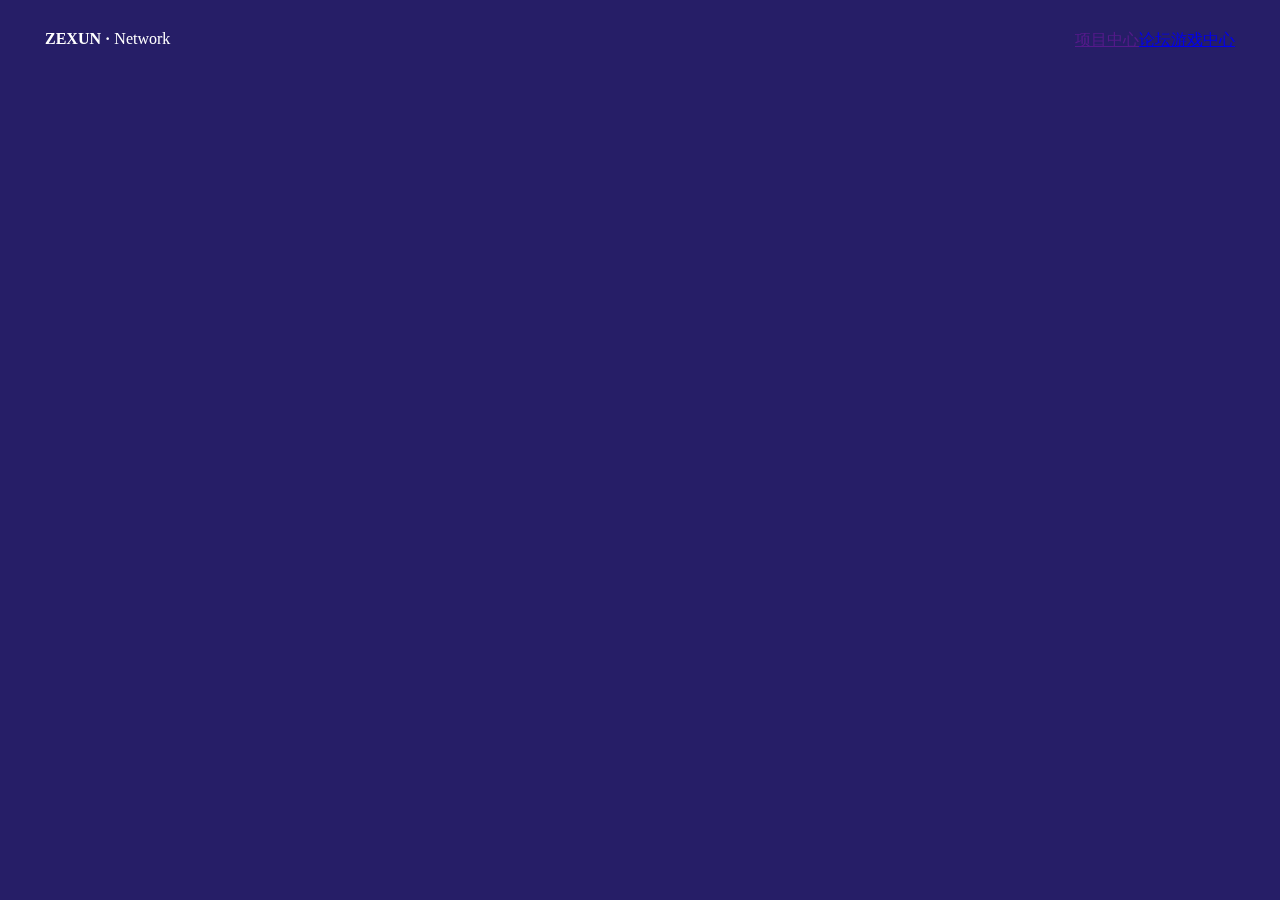
==== index.html @ 070228d5 "abc" ====
<!DOCTYPE html>
<html lang="en">
<head>
    <meta charset="UTF-8">
    <meta name="viewport" content="width=device-width, initial-scale=1.0">
    <title>ZEXUN · Network</title>
</head>
<link rel="icon" href="./logo3[icon].png">
<style>
    .top .nap{
        position: fixed;
        background: transparent;
        top: 30px;
        left: 45px;
        right: 45px;
        z-index: 1000;
    }
    body{
        background-color: rgb(38,30,103);
    }
    .top_linka{
        text-decoration: none;
        color:white;
    }
    .top_linkb{
        float: right;
    }
    .text{
        color: white;
        text-align: center;
    }
    .txt{
        color: white;
        z-index: 1000;
    }
    iframe{
        z-index: 1;
    }
    .team_pic{
        border-radius: 50%;
        height: 300px;
        width: 300px;
    }
    .txt1{
        color: rgb(85, 85, 85);
    }
    .team_b{
        border-radius: 50%;
        background-color: rgb(95, 95, 95);
    }
    .fenge{  
        background: rgb(5,20,255);
        background: linear-gradient(90deg, rgba(5,20,255,1) 0%, rgba(76,84,255,1) 35%, rgba(123,251,255,1) 81%);
    }
    .nav{
        text-align: center;
    }
</style>
<body>
    <div class="top">
        <div class="nap">
            <a href="#" class="top_linka"><b>ZEXUN ·</b> Network</a>
            <!-- <a href="../game/home.html" title="游戏中心" class="top_linkb"><img src="./game.png" alt="" height="20px" width="20px"><br></a> --><a href="./game/home.html" class="top_linkb">游戏中心</a>
            &nbsp;&nbsp<a href="zywmc.freeflarum.com" class="top_linkb">论坛</a>
            &nbsp;&nbsp;<a href="" class="top_linkb">项目中心</a>
        </div>

    </div>
    <!-- <iframe src="./background_frame.html" frameborder="0" width="100%" height="600px"></iframe>
    <h1 class="text">我们的聊天室</h1>
    <h5 class="text">Our Chat Room</h5>
    <iframe src="https://www3.cbox.ws/box/?boxid=3529234&boxtag=DdCfE5" width="49%" height="450" allowtransparency="yes" allow="autoplay" frameborder="0" marginheight="0" marginwidth="0" scrolling="auto"></iframe>
    <iframe src="https://widget.imdodo.com/w/index.html#/channel?cids=1690915,1690916,1690918,1690923,1690922&iid=212224&inter=1&sig=OkL3Dnv1tPKRMUT1z1go2Q%3D%3D&sort=1&theme=1" frameborder="0" width="49%" height="450"></iframe>
    <br><br><h1 class="text">我们的反馈社区</h1>
    <h5 class="text">Our Support Community</h5><br>
    <iframe src="https://support.qq.com/product/596786" frameborder="0" width="100%" height="700px"></iframe>
    <br><br><br><h1 class="text">我们的团队</h1>
    <h5 class="text">Our Team</h5>
    <div class="team" style="float: left;">
        <img src="./pic_zyw.jfif" alt="" title="点我加微信好友" class="team_pic" onclick="javascript:window.open('./zyw.html','','width=1000,height=1000');window.focus()">
        <h3 class="text">ZYW</h3>
        <p class="txt1" style="text-align: center;">团队领导者、策划<br>前端UI设计</p>

    </div>
    &nbsp;&nbsp;
    <div class="team" style="float: left;">
        <img src="./pic_zf.jfif" alt="" title="点我加微信好友" class="team_pic" onclick="javascript:window.open('./zf.html','','width=1000,height=1000')">
        <h3 class="text">钟飞</h3>
        <p class="txt1" style="text-align: center;">服务器运营、后端技术</p>
    </div>
    &nbsp;&nbsp;
    <div class="team" style="float: left;">
        <img src="./pic_li.jfif" alt="" title="点我加微信好友" class="team_pic" onclick="javascript:window.open('./li.html','','width=1000,height=1000')">
        <h3 class="text">里.</h3>
        <p class="txt1" style="text-align: center;">后期</p>
    </div>
    <br><br><br><br><br><br><br><br><br><br><br><br><br><br><br><br><br><br><br><br>
    <div class="fenge"><br></div>
    <br>
    <div class="links">
        <div class="links_logo" style="color: white;height: 100%;">
            <h2><b>ZEXUN ·</b> Network</h2>
        </div>
        <ul class="nav" style="float: right;">
            <h3 class="txt">本站站点</h3><br><br>
            <a href="#" class="top_linka">首页</a><br><br>
            <a href="./ServerList/" class="top_linka">服务器列表</a><br><br>
            <a href="../game/home.html" class="top_linka">游戏中心</a><br>
        </ul>
        <ul class="nav" style="float: right;">
            <h3 class="txt">更多工具</h3><br><br>
            <a href="https://cssgradient.io/" class="top_linka">渐变色生成器</a><br><br>
            <a href="https://hype4.academy/tools/glassmorphism-generator" class="top_linka">玻璃背景生成器</a><br><br>
            <a href="https://neumorphism.io/" class="top_linka">圆角生成器</a>
        </ul>
    </div> -->
</body>
</html>
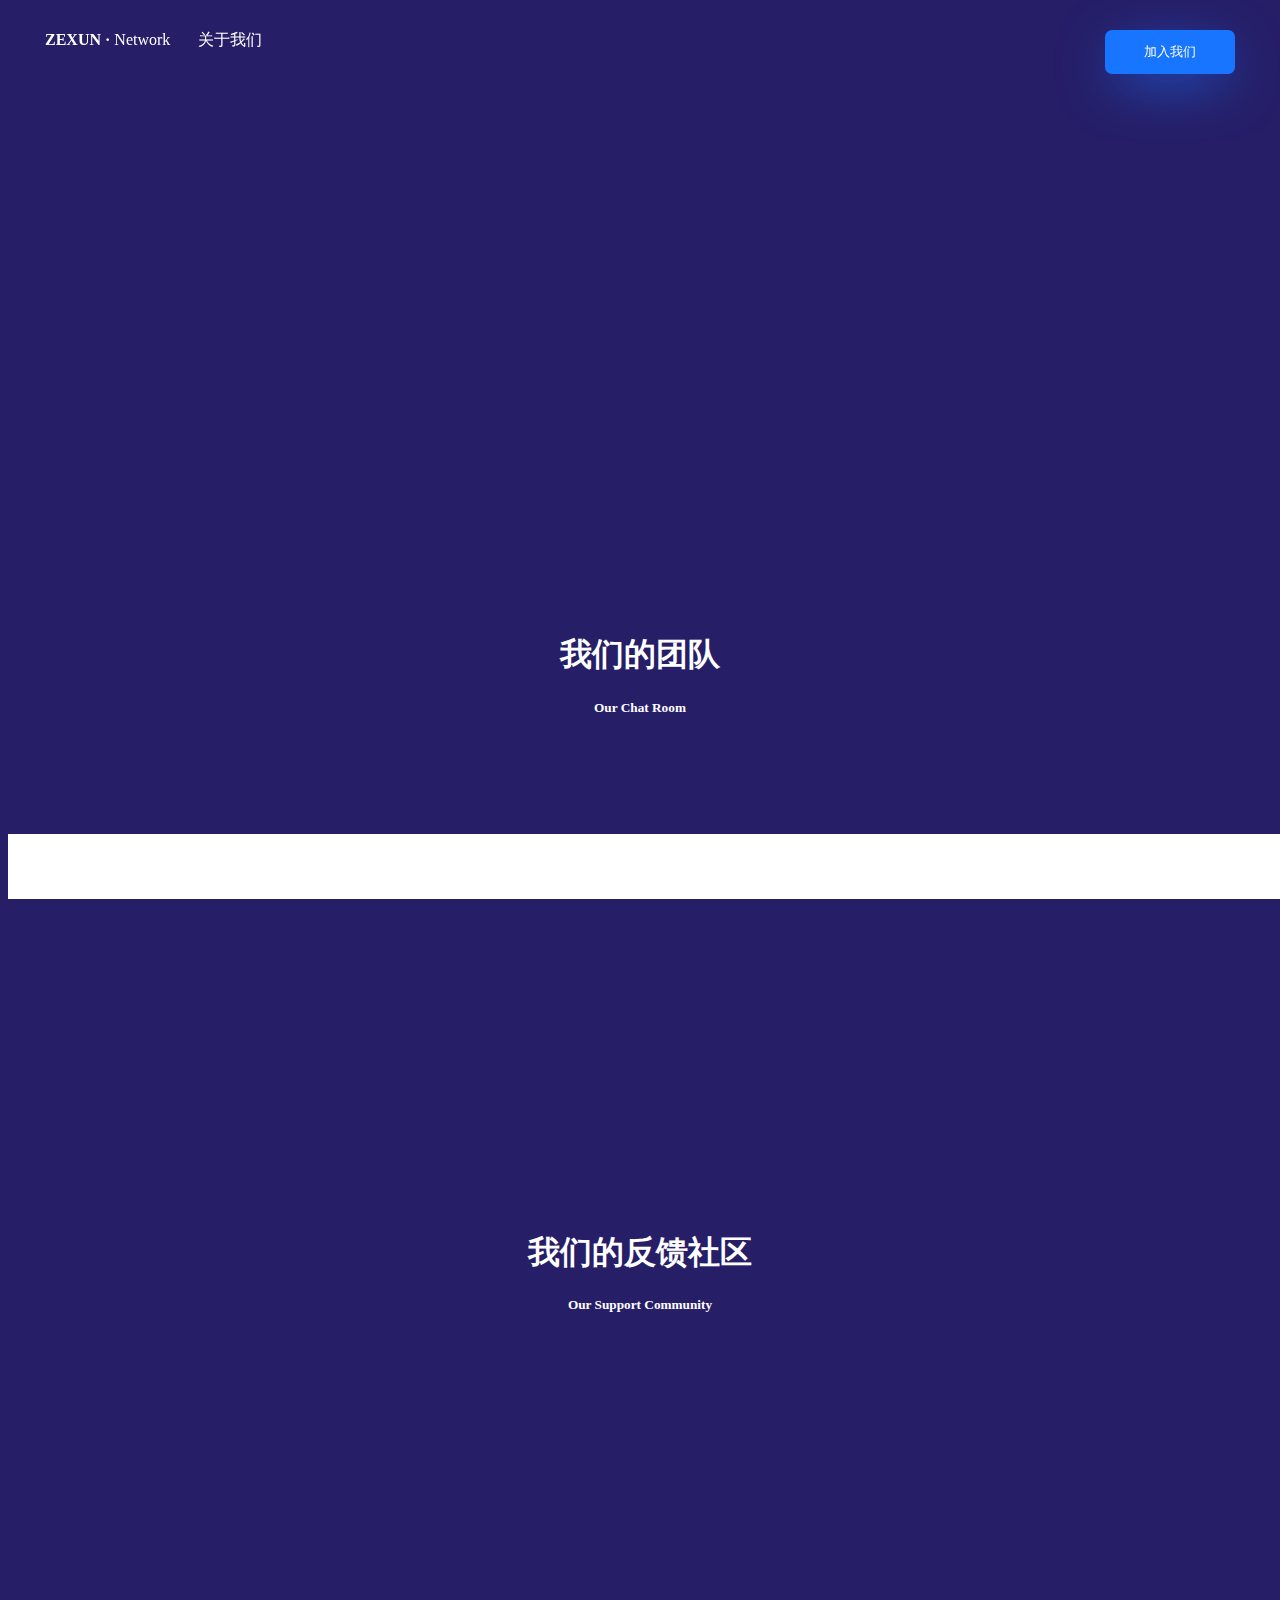
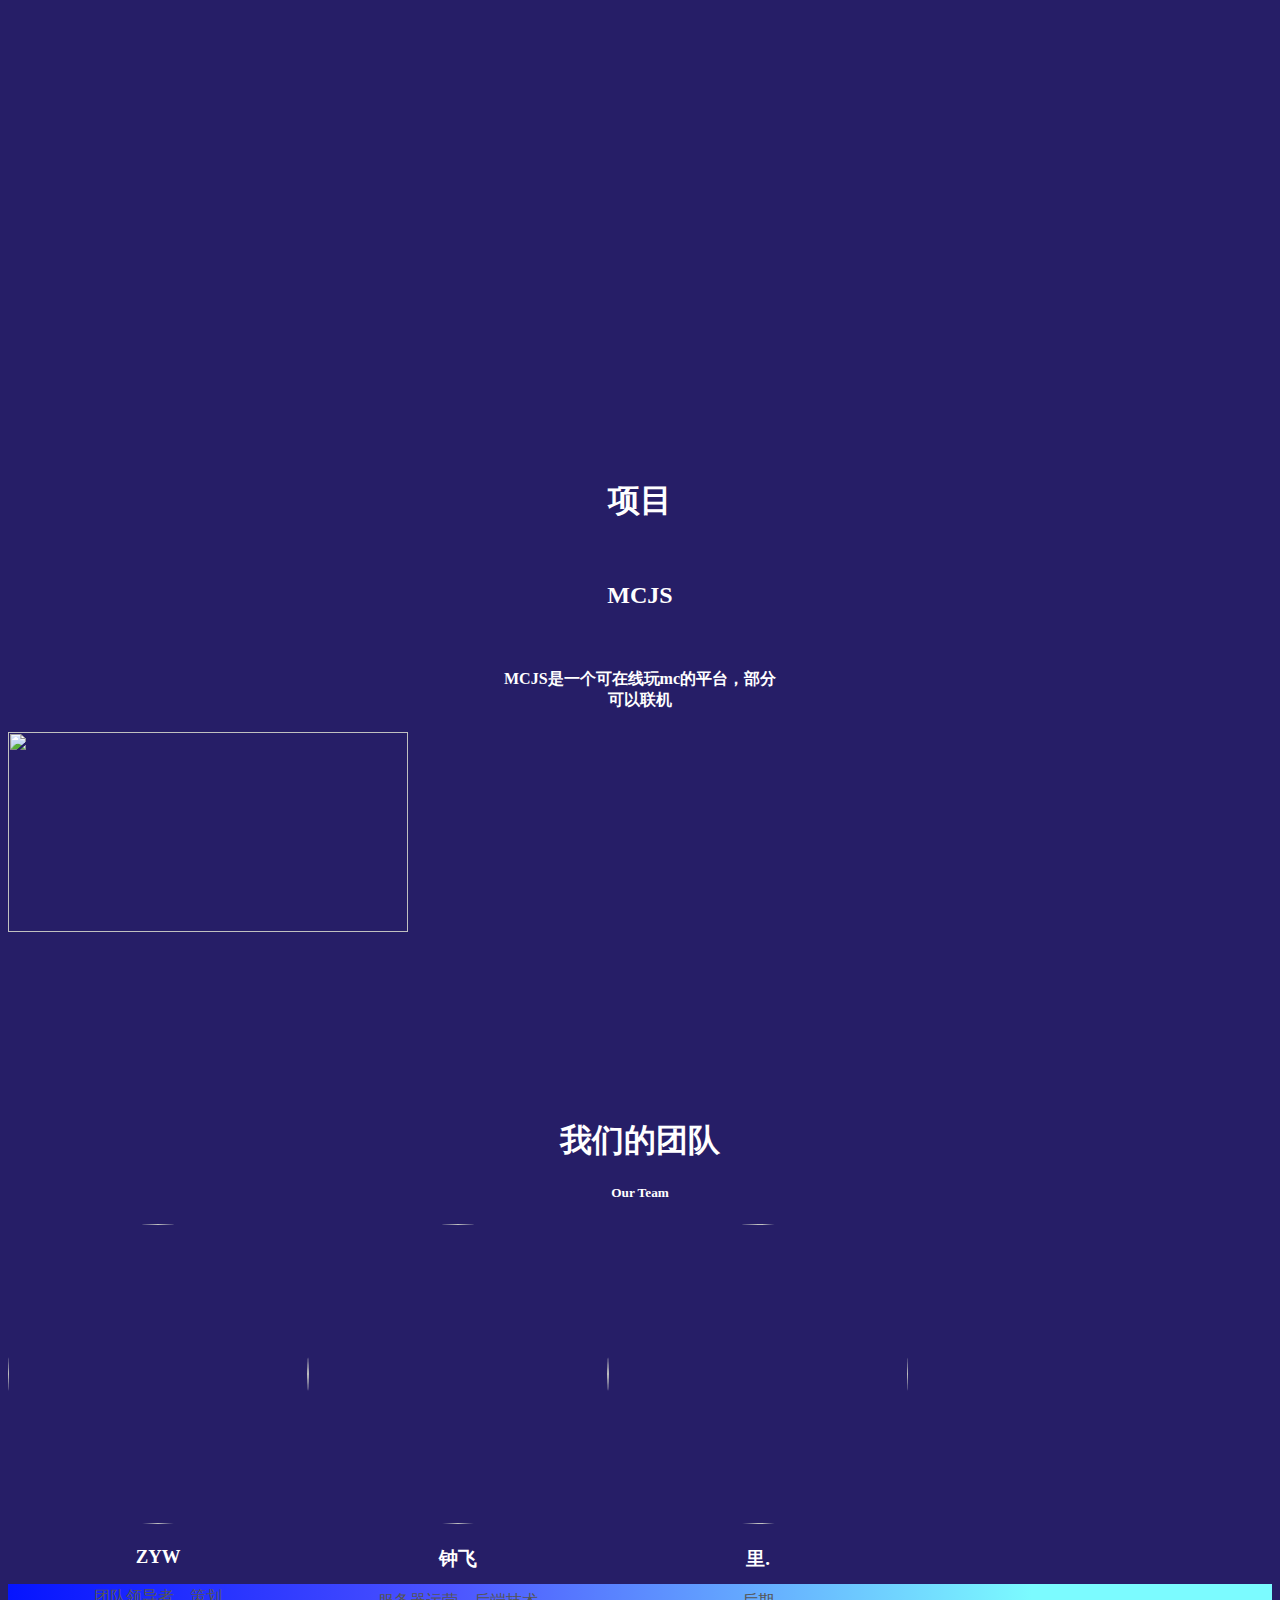
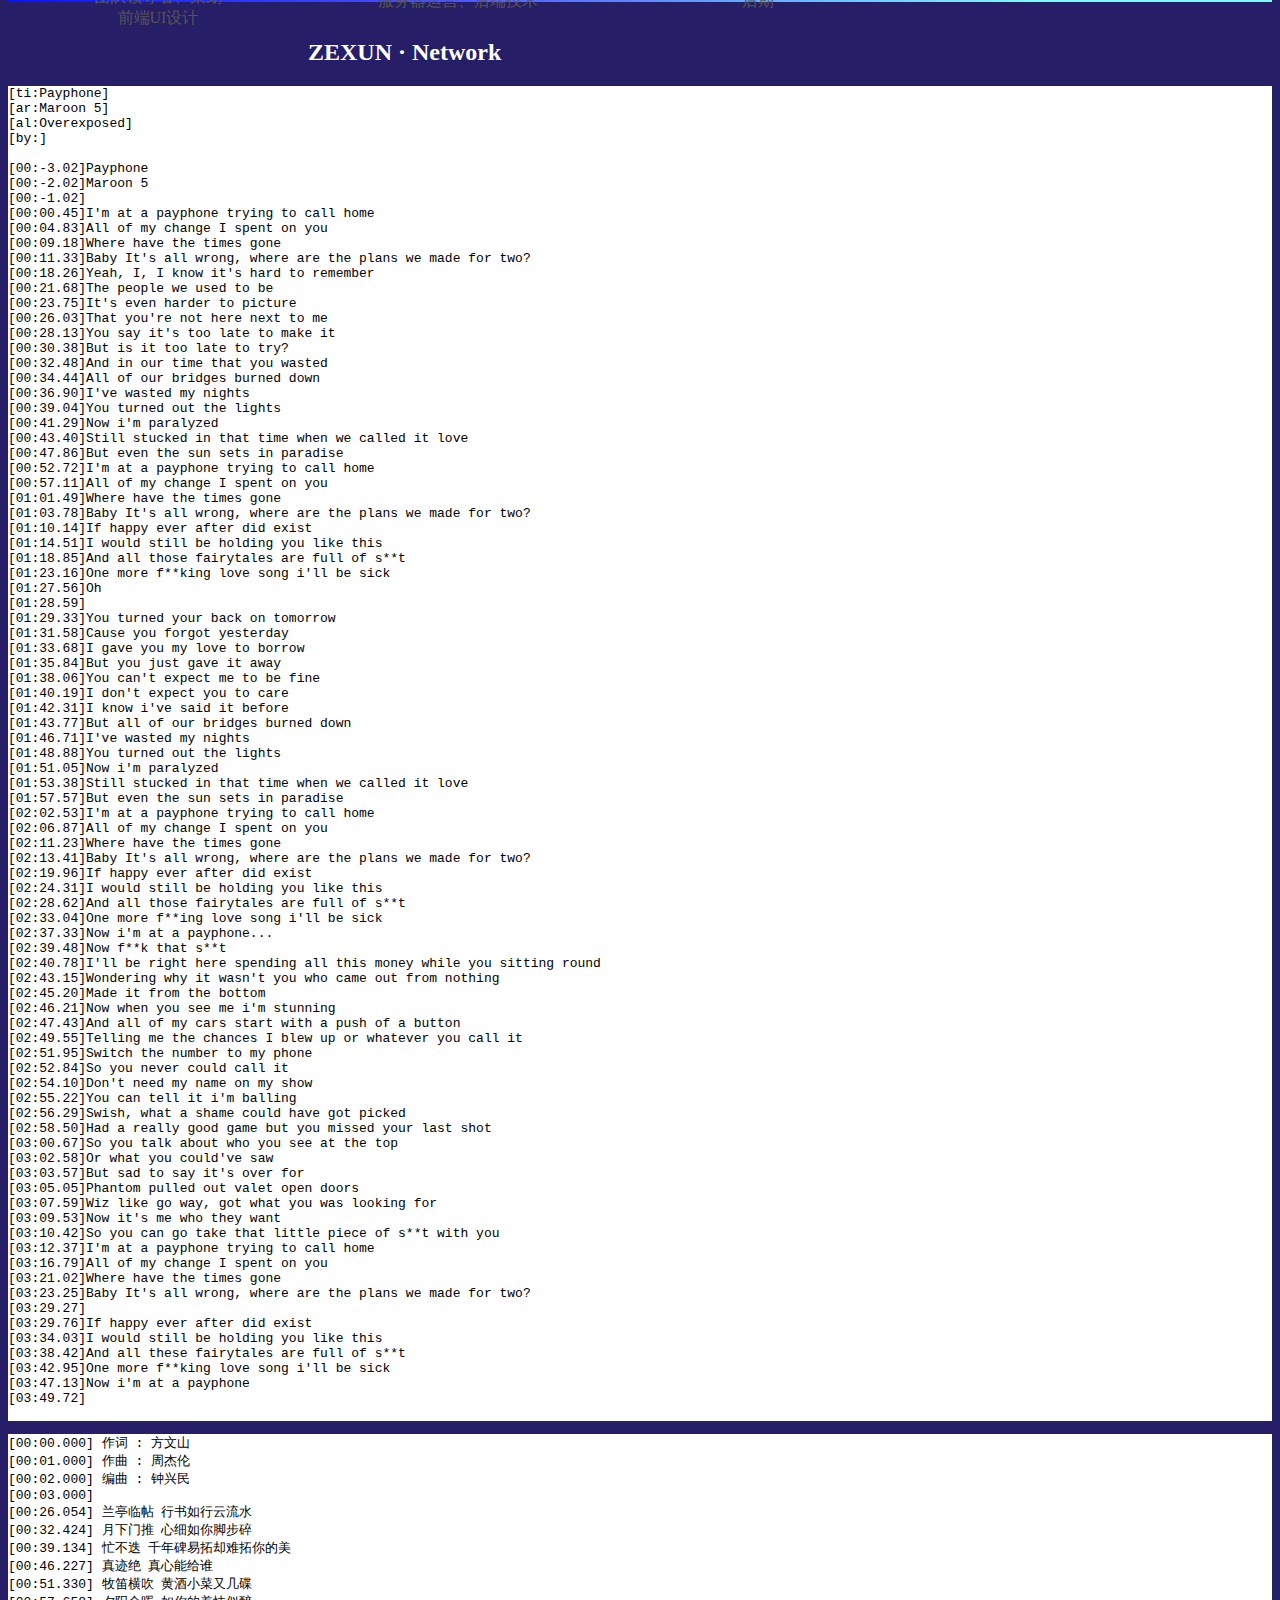
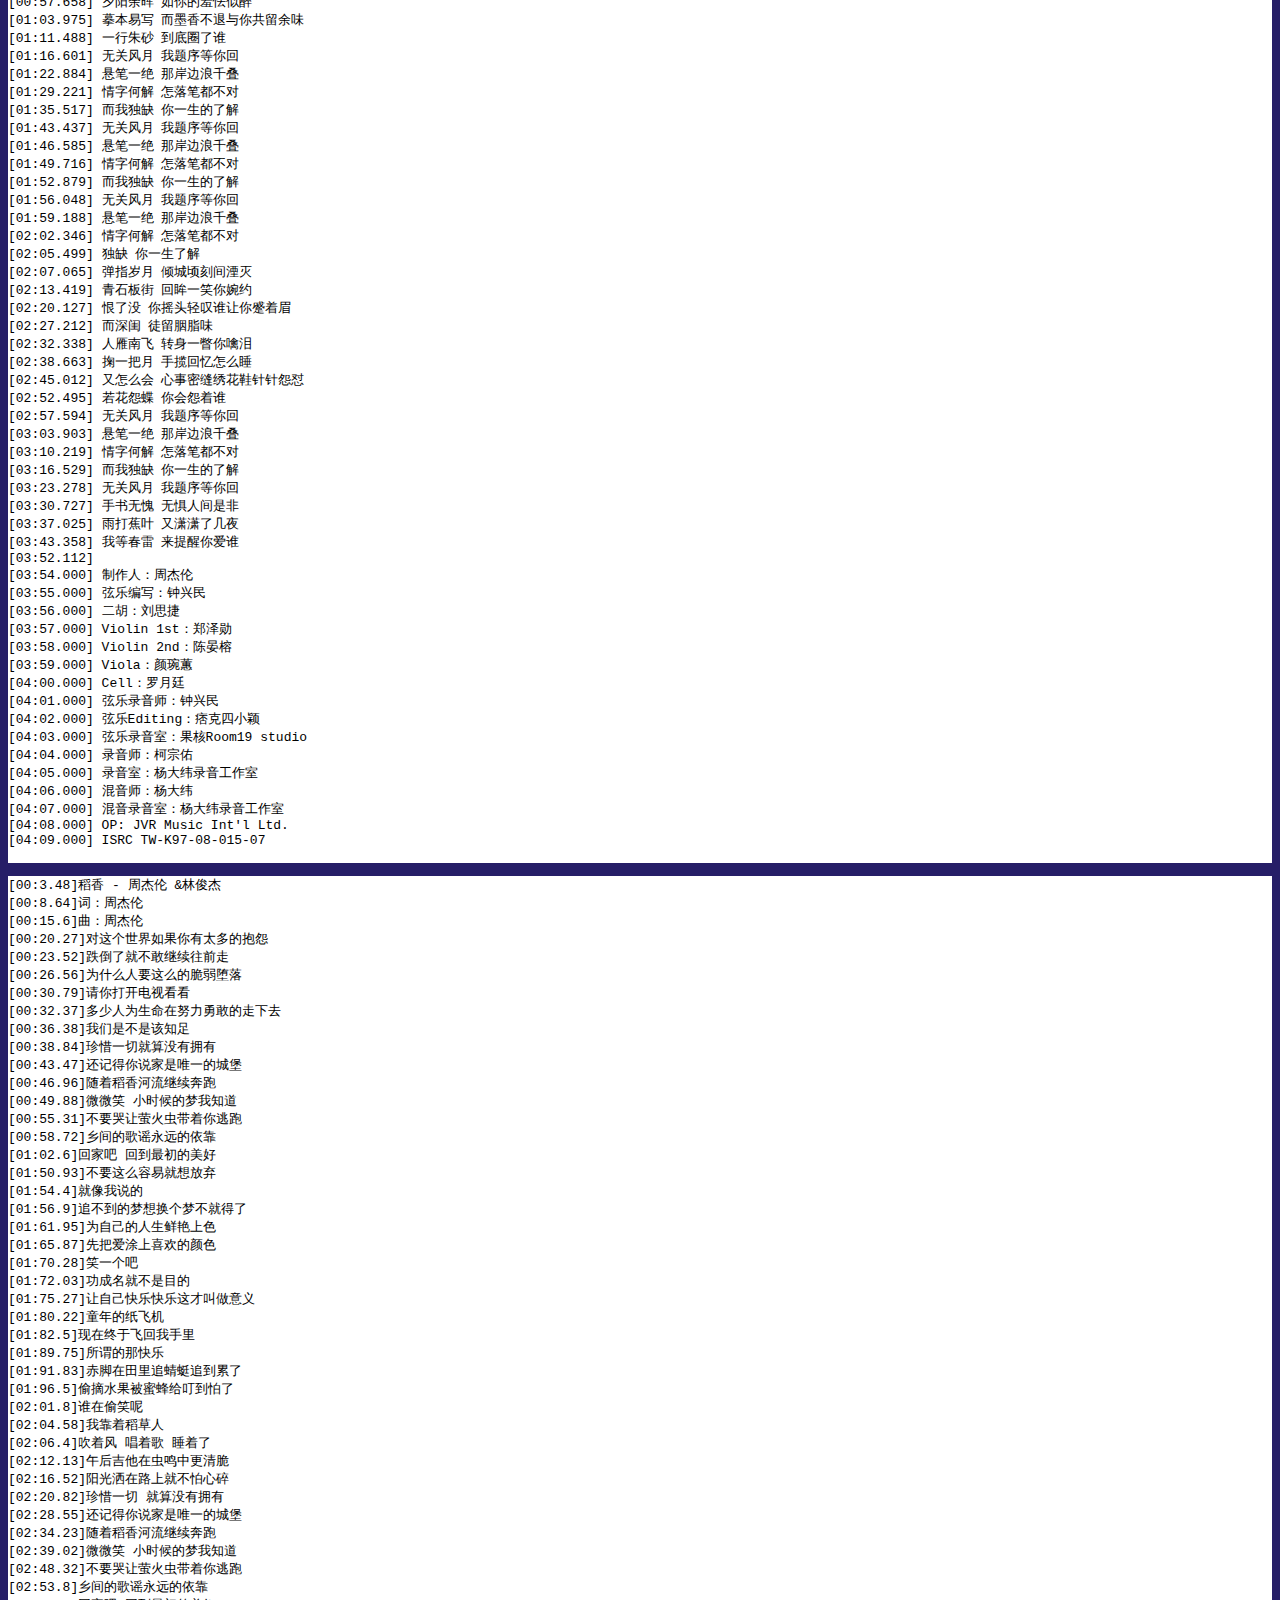
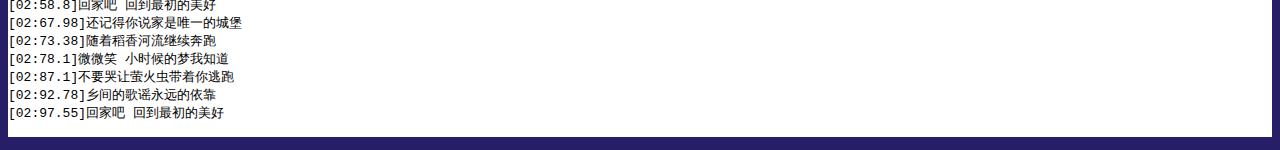
==== commit fbf45e22: "123" ====
--- a/index.html
+++ b/index.html
@@ -5,92 +5,68 @@
     <meta name="viewport" content="width=device-width, initial-scale=1.0">
     <title>ZEXUN · Network</title>
 </head>
-<link rel="icon" href="./logo3[icon].png">
-<style>
-    .top .nap{
-        position: fixed;
-        background: transparent;
-        top: 30px;
-        left: 45px;
-        right: 45px;
-        z-index: 1000;
-    }
-    body{
-        background-color: rgb(38,30,103);
-    }
-    .top_linka{
-        text-decoration: none;
-        color:white;
-    }
-    .top_linkb{
-        float: right;
-    }
-    .text{
-        color: white;
-        text-align: center;
-    }
-    .txt{
-        color: white;
-        z-index: 1000;
-    }
-    iframe{
-        z-index: 1;
-    }
-    .team_pic{
-        border-radius: 50%;
-        height: 300px;
-        width: 300px;
-    }
-    .txt1{
-        color: rgb(85, 85, 85);
-    }
-    .team_b{
-        border-radius: 50%;
-        background-color: rgb(95, 95, 95);
-    }
-    .fenge{  
-        background: rgb(5,20,255);
-        background: linear-gradient(90deg, rgba(5,20,255,1) 0%, rgba(76,84,255,1) 35%, rgba(123,251,255,1) 81%);
-    }
-    .nav{
-        text-align: center;
-    }
-</style>
+<link rel="icon" href="https://zexunteam.github.io/logo3[icon].png">
+<link rel="stylesheet" href="https://cdn.jsdelivr.net/npm/aplayer@1.10.0/dist/APlayer.min.css">
+<link rel="stylesheet" href="/src/css/glass.css">
+  <script src="https://cdn.jsdelivr.net/npm/hls.js/dist/hls.min.js"></script>
+  <script src="https://cdn.jsdelivr.net/npm/aplayer@1.10.0/dist/APlayer.min.js"></script>
+  <script src="https://cdn.jsdelivr.net/npm/color-thief-don@2.0.2/src/color-thief.js"></script>
+  <script src="//cdn.staticfile.org/layui/2.9.2/layui.js"></script>
+  <link href="//cdn.staticfile.org/layui/2.9.2/css/layui.css" rel="stylesheet">
+  <script>
+  layui.use(function(){
+    var layer = layui.layer;
+    layer.alert('欢迎访问ZEXUN · Network官网', {icon: 6});
+  });
+  const early=function(){
+    layer.msg('该功能暂未开放!',{icon: 5});
+  }
+  </script>
 <body>
     <div class="top">
-        <div class="nap">
-            <a href="#" class="top_linka"><b>ZEXUN ·</b> Network</a>
-            <!-- <a href="../game/home.html" title="游戏中心" class="top_linkb"><img src="./game.png" alt="" height="20px" width="20px"><br></a> --><a href="./game/home.html" class="top_linkb">游戏中心</a>
-            &nbsp;&nbsp<a href="zywmc.freeflarum.com" class="top_linkb">论坛</a>
-            &nbsp;&nbsp;<a href="" class="top_linkb">项目中心</a>
+        <div class="top">
+            <div class="nap">
+                <a href="#" class="top_linka"><b>ZEXUN ·</b> Network</a>&nbsp;&nbsp;&nbsp;&nbsp;&nbsp;&nbsp;
+                <a href="javascript:early()" class="top_linka">关于我们</a>&nbsp;&nbsp;&nbsp;&nbsp;&nbsp;&nbsp;
+                <button class="btn" title="加入我们" onclick="location.replace('https://docs.qq.com/form/page/DQXFMbFRFUHhQemRG')"> 加入我们</button><br>
+            </div>
         </div>
-
-    </div>
-    <!-- <iframe src="./background_frame.html" frameborder="0" width="100%" height="600px"></iframe>
-    <h1 class="text">我们的聊天室</h1>
+        <iframe src="https://zexunteam.github.io/background_frame.html" frameborder="0" width="100%" height="600px"></iframe>
+        
+        </div>
+    <h1 class="text">我们的团队</h1>
     <h5 class="text">Our Chat Room</h5>
     <iframe src="https://www3.cbox.ws/box/?boxid=3529234&boxtag=DdCfE5" width="49%" height="450" allowtransparency="yes" allow="autoplay" frameborder="0" marginheight="0" marginwidth="0" scrolling="auto"></iframe>
     <iframe src="https://widget.imdodo.com/w/index.html#/channel?cids=1690915,1690916,1690918,1690923,1690922&iid=212224&inter=1&sig=OkL3Dnv1tPKRMUT1z1go2Q%3D%3D&sort=1&theme=1" frameborder="0" width="49%" height="450"></iframe>
     <br><br><h1 class="text">我们的反馈社区</h1>
     <h5 class="text">Our Support Community</h5><br>
     <iframe src="https://support.qq.com/product/596786" frameborder="0" width="100%" height="700px"></iframe>
-    <br><br><br><h1 class="text">我们的团队</h1>
+    <h1 class="text">项目</h1>
+    <div>
+        <br>
+        <h2 class="text">MCJS</h2>
+        <br>
+        <h4 class="text">MCJS是一个可在线玩mc的平台，部分<br>可以联机</h4>
+        <img src="/src/img/mcjs.png" alt="" height="200" width="400" style="text-align: center;">
+    </div>
+    <br><br><br>
+    <br><br><br><br><br><br><h1 class="text">我们的团队</h1>
     <h5 class="text">Our Team</h5>
     <div class="team" style="float: left;">
-        <img src="./pic_zyw.jfif" alt="" title="点我加微信好友" class="team_pic" onclick="javascript:window.open('./zyw.html','','width=1000,height=1000');window.focus()">
+        <img src="https://zexunteam.github.io/pic_zyw.jfif" alt="" title="点我加微信好友" class="team_pic" onclick="javascript:window.open('https://zexunteam.github.io/zyw.html','','width=1000,height=1000');window.focus()">
         <h3 class="text">ZYW</h3>
         <p class="txt1" style="text-align: center;">团队领导者、策划<br>前端UI设计</p>
 
     </div>
     &nbsp;&nbsp;
     <div class="team" style="float: left;">
-        <img src="./pic_zf.jfif" alt="" title="点我加微信好友" class="team_pic" onclick="javascript:window.open('./zf.html','','width=1000,height=1000')">
+        <img src="https://zexunteam.github.io/pic_zf.jfif" alt="" title="点我加微信好友" class="team_pic" onclick="javascript:window.open('https://zexunteam.github.io/zf.html','','width=1000,height=1000')">
         <h3 class="text">钟飞</h3>
         <p class="txt1" style="text-align: center;">服务器运营、后端技术</p>
     </div>
     &nbsp;&nbsp;
     <div class="team" style="float: left;">
-        <img src="./pic_li.jfif" alt="" title="点我加微信好友" class="team_pic" onclick="javascript:window.open('./li.html','','width=1000,height=1000')">
+        <img src="https://zexunteam.github.io/pic_li.jfif" alt="" title="点我加微信好友" class="team_pic" onclick="javascript:window.open('https://zexunteam.github.io/li.html','','width=1000,height=1000')">
         <h3 class="text">里.</h3>
         <p class="txt1" style="text-align: center;">后期</p>
     </div>
@@ -104,15 +80,222 @@
         <ul class="nav" style="float: right;">
             <h3 class="txt">本站站点</h3><br><br>
             <a href="#" class="top_linka">首页</a><br><br>
-            <a href="./ServerList/" class="top_linka">服务器列表</a><br><br>
-            <a href="../game/home.html" class="top_linka">游戏中心</a><br>
+            <a href="https://zexunteam.github.io/ServerList/" class="top_linka">服务器列表</a><br><br>
+            <a href="/game/" class="top_linka">游戏中心</a><br><br>
+            <a href="/mcjs/" class="top_linka">MCJS</a><br>
         </ul>
-        <ul class="nav" style="float: right;">
+        <!-- <ul class="nav" style="float: right;">
             <h3 class="txt">更多工具</h3><br><br>
             <a href="https://cssgradient.io/" class="top_linka">渐变色生成器</a><br><br>
             <a href="https://hype4.academy/tools/glassmorphism-generator" class="top_linka">玻璃背景生成器</a><br><br>
             <a href="https://neumorphism.io/" class="top_linka">圆角生成器</a>
+        </ul> -->
+        <ul class="nav" style="float: right;">
+            
         </ul>
-    </div> -->
+    <div style="background-color: white;height: 65px;width:100%;position: fixed;bottom:1px"><br><br><br><br><br><br></div>
+    </div>
+    <div id='aplayer'>
+        <pre class="aplayer-lrc-content" style="background: white;">
+[ti:Payphone]
+[ar:Maroon 5]
+[al:Overexposed]
+[by:]
+
+[00:-3.02]Payphone
+[00:-2.02]Maroon 5
+[00:-1.02]
+[00:00.45]I'm at a payphone trying to call home
+[00:04.83]All of my change I spent on you
+[00:09.18]Where have the times gone 
+[00:11.33]Baby It's all wrong, where are the plans we made for two?
+[00:18.26]Yeah, I, I know it's hard to remember
+[00:21.68]The people we used to be
+[00:23.75]It's even harder to picture
+[00:26.03]That you're not here next to me
+[00:28.13]You say it's too late to make it
+[00:30.38]But is it too late to try?
+[00:32.48]And in our time that you wasted
+[00:34.44]All of our bridges burned down
+[00:36.90]I've wasted my nights
+[00:39.04]You turned out the lights
+[00:41.29]Now i'm paralyzed
+[00:43.40]Still stucked in that time when we called it love
+[00:47.86]But even the sun sets in paradise
+[00:52.72]I'm at a payphone trying to call home
+[00:57.11]All of my change I spent on you
+[01:01.49]Where have the times gone
+[01:03.78]Baby It's all wrong, where are the plans we made for two?
+[01:10.14]If happy ever after did exist
+[01:14.51]I would still be holding you like this
+[01:18.85]And all those fairytales are full of s**t
+[01:23.16]One more f**king love song i'll be sick
+[01:27.56]Oh
+[01:28.59]
+[01:29.33]You turned your back on tomorrow
+[01:31.58]Cause you forgot yesterday
+[01:33.68]I gave you my love to borrow
+[01:35.84]But you just gave it away
+[01:38.06]You can't expect me to be fine
+[01:40.19]I don't expect you to care
+[01:42.31]I know i've said it before
+[01:43.77]But all of our bridges burned down
+[01:46.71]I've wasted my nights
+[01:48.88]You turned out the lights
+[01:51.05]Now i'm paralyzed
+[01:53.38]Still stucked in that time when we called it love
+[01:57.57]But even the sun sets in paradise
+[02:02.53]I'm at a payphone trying to call home
+[02:06.87]All of my change I spent on you
+[02:11.23]Where have the times gone
+[02:13.41]Baby It's all wrong, where are the plans we made for two?
+[02:19.96]If happy ever after did exist
+[02:24.31]I would still be holding you like this
+[02:28.62]And all those fairytales are full of s**t
+[02:33.04]One more f**ing love song i'll be sick
+[02:37.33]Now i'm at a payphone...
+[02:39.48]Now f**k that s**t
+[02:40.78]I'll be right here spending all this money while you sitting round
+[02:43.15]Wondering why it wasn't you who came out from nothing
+[02:45.20]Made it from the bottom
+[02:46.21]Now when you see me i'm stunning
+[02:47.43]And all of my cars start with a push of a button
+[02:49.55]Telling me the chances I blew up or whatever you call it
+[02:51.95]Switch the number to my phone
+[02:52.84]So you never could call it
+[02:54.10]Don't need my name on my show
+[02:55.22]You can tell it i'm balling
+[02:56.29]Swish, what a shame could have got picked
+[02:58.50]Had a really good game but you missed your last shot
+[03:00.67]So you talk about who you see at the top
+[03:02.58]Or what you could've saw
+[03:03.57]But sad to say it's over for
+[03:05.05]Phantom pulled out valet open doors
+[03:07.59]Wiz like go way, got what you was looking for
+[03:09.53]Now it's me who they want
+[03:10.42]So you can go take that little piece of s**t with you
+[03:12.37]I'm at a payphone trying to call home
+[03:16.79]All of my change I spent on you
+[03:21.02]Where have the times gone
+[03:23.25]Baby It's all wrong, where are the plans we made for two?
+[03:29.27]
+[03:29.76]If happy ever after did exist
+[03:34.03]I would still be holding you like this
+[03:38.42]And all these fairytales are full of s**t
+[03:42.95]One more f**king love song i'll be sick
+[03:47.13]Now i'm at a payphone
+[03:49.72]
+        </pre>
+        <pre class="aplayer-lrc-content" style="background: white;">
+[00:00.000] 作词 : 方文山
+[00:01.000] 作曲 : 周杰伦
+[00:02.000] 编曲 : 钟兴民
+[00:03.000]
+[00:26.054] 兰亭临帖 行书如行云流水
+[00:32.424] 月下门推 心细如你脚步碎
+[00:39.134] 忙不迭 千年碑易拓却难拓你的美
+[00:46.227] 真迹绝 真心能给谁
+[00:51.330] 牧笛横吹 黄酒小菜又几碟
+[00:57.658] 夕阳余晖 如你的羞怯似醉
+[01:03.975] 摹本易写 而墨香不退与你共留余味
+[01:11.488] 一行朱砂 到底圈了谁
+[01:16.601] 无关风月 我题序等你回
+[01:22.884] 悬笔一绝 那岸边浪千叠
+[01:29.221] 情字何解 怎落笔都不对
+[01:35.517] 而我独缺 你一生的了解
+[01:43.437] 无关风月 我题序等你回
+[01:46.585] 悬笔一绝 那岸边浪千叠
+[01:49.716] 情字何解 怎落笔都不对
+[01:52.879] 而我独缺 你一生的了解
+[01:56.048] 无关风月 我题序等你回
+[01:59.188] 悬笔一绝 那岸边浪千叠
+[02:02.346] 情字何解 怎落笔都不对
+[02:05.499] 独缺 你一生了解
+[02:07.065] 弹指岁月 倾城顷刻间湮灭
+[02:13.419] 青石板街 回眸一笑你婉约
+[02:20.127] 恨了没 你摇头轻叹谁让你蹙着眉
+[02:27.212] 而深闺 徒留胭脂味
+[02:32.338] 人雁南飞 转身一瞥你噙泪
+[02:38.663] 掬一把月 手揽回忆怎么睡
+[02:45.012] 又怎么会 心事密缝绣花鞋针针怨怼
+[02:52.495] 若花怨蝶 你会怨着谁
+[02:57.594] 无关风月 我题序等你回
+[03:03.903] 悬笔一绝 那岸边浪千叠
+[03:10.219] 情字何解 怎落笔都不对
+[03:16.529] 而我独缺 你一生的了解
+[03:23.278] 无关风月 我题序等你回
+[03:30.727] 手书无愧 无惧人间是非
+[03:37.025] 雨打蕉叶 又潇潇了几夜
+[03:43.358] 我等春雷 来提醒你爱谁
+[03:52.112]
+[03:54.000] 制作人：周杰伦
+[03:55.000] 弦乐编写：钟兴民
+[03:56.000] 二胡：刘思捷
+[03:57.000] Violin 1st：郑泽勋
+[03:58.000] Violin 2nd：陈晏榕
+[03:59.000] Viola：颜琬蕙
+[04:00.000] Cell：罗月廷
+[04:01.000] 弦乐录音师：钟兴民
+[04:02.000] 弦乐Editing：痞克四小颖
+[04:03.000] 弦乐录音室：果核Room19 studio
+[04:04.000] 录音师：柯宗佑
+[04:05.000] 录音室：杨大纬录音工作室
+[04:06.000] 混音师：杨大纬
+[04:07.000] 混音录音室：杨大纬录音工作室
+[04:08.000] OP: JVR Music Int'l Ltd.
+[04:09.000] ISRC TW-K97-08-015-07
+        </pre>
+        <pre class="aplayer-lrc-content" style="background: white;">
+[00:3.48]稻香 - 周杰伦 &林俊杰
+[00:8.64]词：周杰伦
+[00:15.6]曲：周杰伦
+[00:20.27]对这个世界如果你有太多的抱怨
+[00:23.52]跌倒了就不敢继续往前走
+[00:26.56]为什么人要这么的脆弱堕落
+[00:30.79]请你打开电视看看
+[00:32.37]多少人为生命在努力勇敢的走下去
+[00:36.38]我们是不是该知足
+[00:38.84]珍惜一切就算没有拥有
+[00:43.47]还记得你说家是唯一的城堡
+[00:46.96]随着稻香河流继续奔跑
+[00:49.88]微微笑 小时候的梦我知道
+[00:55.31]不要哭让萤火虫带着你逃跑
+[00:58.72]乡间的歌谣永远的依靠
+[01:02.6]回家吧 回到最初的美好
+[01:50.93]不要这么容易就想放弃
+[01:54.4]就像我说的
+[01:56.9]追不到的梦想换个梦不就得了
+[01:61.95]为自己的人生鲜艳上色
+[01:65.87]先把爱涂上喜欢的颜色
+[01:70.28]笑一个吧
+[01:72.03]功成名就不是目的
+[01:75.27]让自己快乐快乐这才叫做意义
+[01:80.22]童年的纸飞机
+[01:82.5]现在终于飞回我手里
+[01:89.75]所谓的那快乐
+[01:91.83]赤脚在田里追蜻蜓追到累了
+[01:96.5]偷摘水果被蜜蜂给叮到怕了
+[02:01.8]谁在偷笑呢
+[02:04.58]我靠着稻草人
+[02:06.4]吹着风 唱着歌 睡着了
+[02:12.13]午后吉他在虫鸣中更清脆
+[02:16.52]阳光洒在路上就不怕心碎
+[02:20.82]珍惜一切 就算没有拥有
+[02:28.55]还记得你说家是唯一的城堡
+[02:34.23]随着稻香河流继续奔跑
+[02:39.02]微微笑 小时候的梦我知道
+[02:48.32]不要哭让萤火虫带着你逃跑
+[02:53.8]乡间的歌谣永远的依靠
+[02:58.8]回家吧 回到最初的美好
+[02:67.98]还记得你说家是唯一的城堡
+[02:73.38]随着稻香河流继续奔跑
+[02:78.1]微微笑 小时候的梦我知道
+[02:87.1]不要哭让萤火虫带着你逃跑
+[02:92.78]乡间的歌谣永远的依靠
+[02:97.55]回家吧 回到最初的美好
+        </pre>
+    </div>
+    <link rel="stylesheet" href="/src/css/ui.css">
+    <script src="/src/js/play.js"></script>
 </body>
 </html>--- a/src/css/glass.css
+++ b/src/css/glass.css
@@ -0,0 +1,8 @@
+.glass{
+    background: rgba( 255, 255, 255, 0.85 );
+    box-shadow: 0 8px 32px 0 rgba( 31, 38, 135, 0.37 );
+    backdrop-filter: blur( 4px );
+    -webkit-backdrop-filter: blur( 4px );
+    border-radius: 10px;
+    border: 1px solid rgba( 255, 255, 255, 0.18 );
+}--- a/src/css/ui.css
+++ b/src/css/ui.css
@@ -0,0 +1,89 @@
+.top .nap{
+    position: fixed;
+    background: transparent;
+    top: 30px;
+    left: 45px;
+    right: 45px;
+    z-index: 1000;
+}
+body{
+    background-color: rgb(38,30,103);
+}
+.top_linka{
+    text-decoration: none;
+    color:white;
+}
+.top_linkb{
+    float: right;
+}
+.text{
+    color: white;
+    text-align: center;
+}
+.txt{
+    color: white;
+    z-index: 1000;
+}
+iframe{
+    z-index: 1;
+}
+.team_pic{
+    border-radius: 50%;
+    height: 300px;
+    width: 300px;
+}
+.txt1{
+    color: rgb(85, 85, 85);
+}
+.team_b{
+    border-radius: 50%;
+    background-color: rgb(95, 95, 95);
+}
+.fenge{  
+    background: rgb(5,20,255);
+    background: linear-gradient(90deg, rgba(5,20,255,1) 0%, rgba(76,84,255,1) 35%, rgba(123,251,255,1) 81%);
+}
+.nav{
+    text-align: center;
+}
+.btn {
+ display: inline-block;
+ border-radius: 7px;
+ border: none;
+ background: #1875FF;
+ color: white;
+ font-family: inherit;
+ text-align: center;
+ font-size: 13px;
+ box-shadow: 0px 14px 56px -11px #1875FF;
+ width: 10em;
+ padding: 1em;
+ transition: all 0.4s;
+ cursor: pointer;
+ float:right;
+}
+
+.btn span {
+ cursor: pointer;
+ display: inline-block;
+ position: relative;
+ transition: 0.4s;
+}
+
+.btn span:after {
+ content: 'for free';
+ position: absolute;
+ opacity: 0;
+ top: 0;
+ right: -20px;
+ transition: 0.7s;
+}
+
+.btn:hover span {
+ padding-right: 3.55em;
+}
+
+.btn:hover span:after {
+ opacity: 4;
+ right: 0;
+}